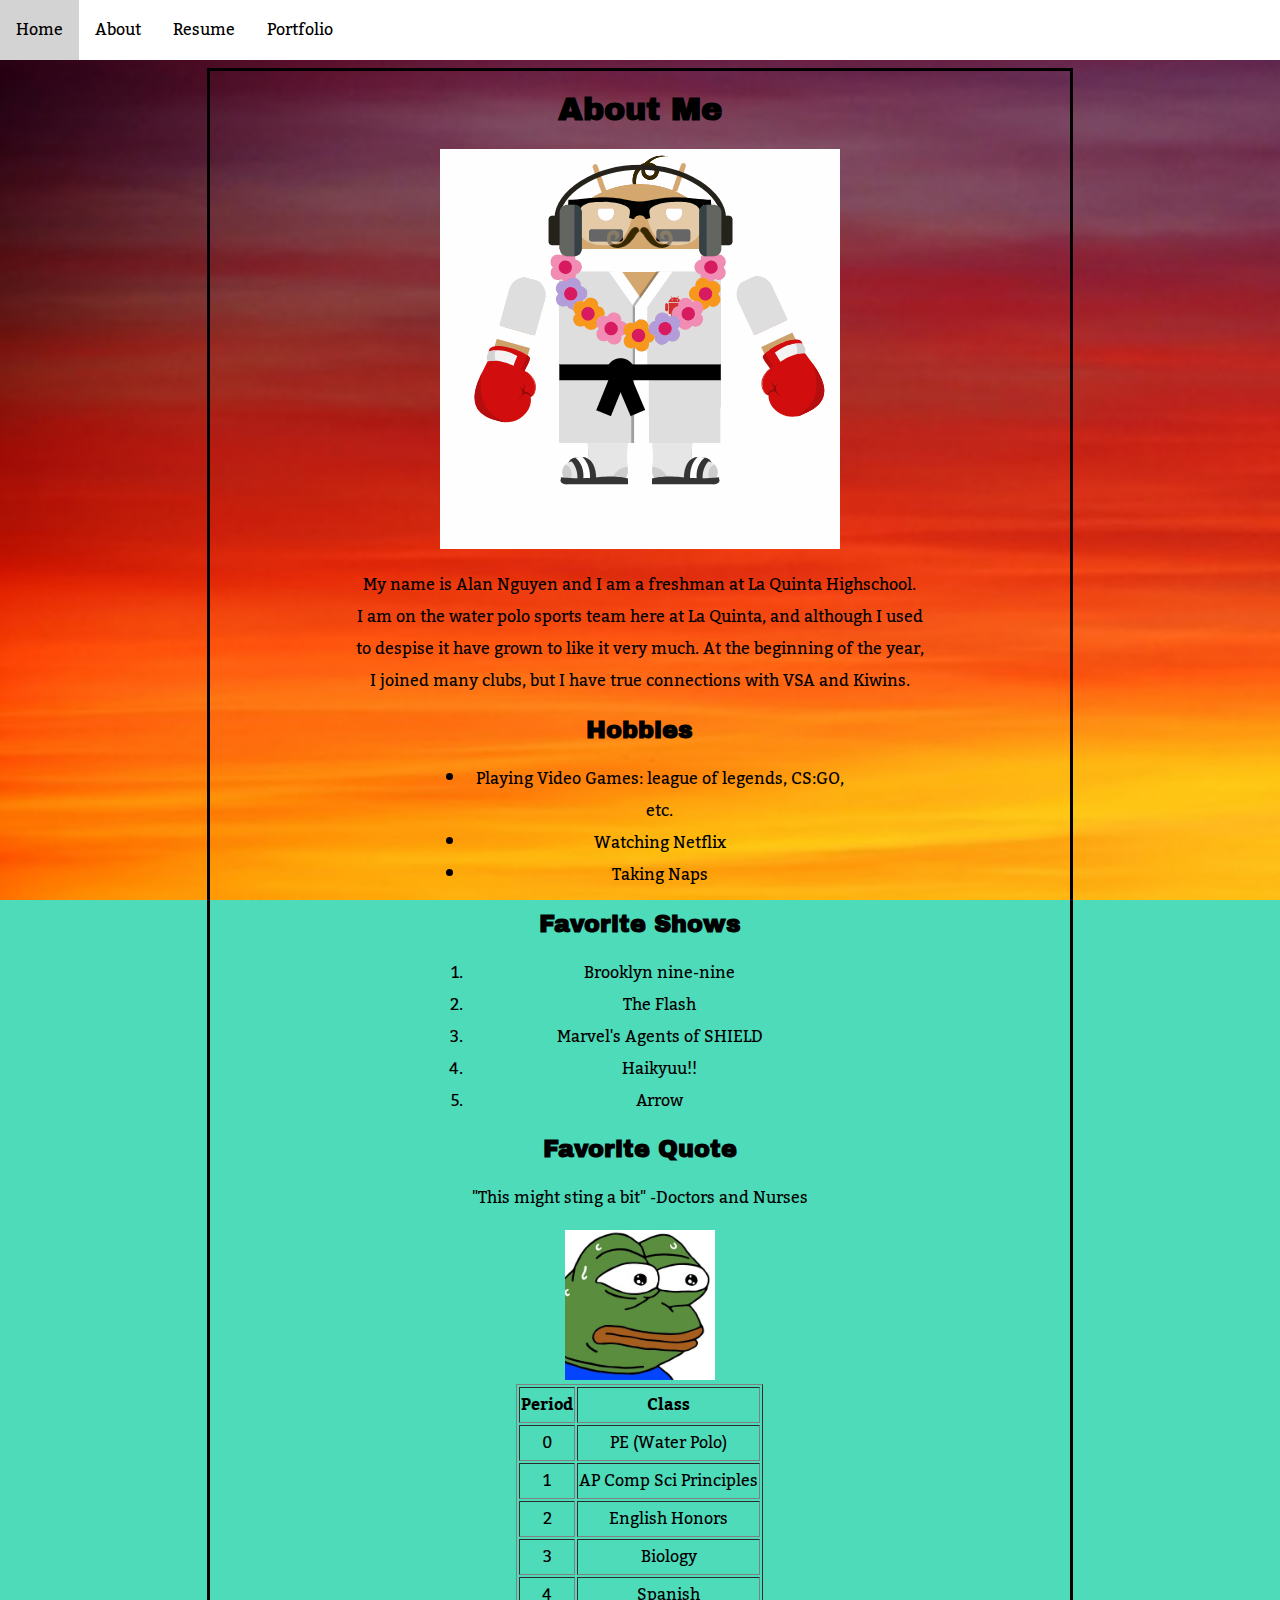
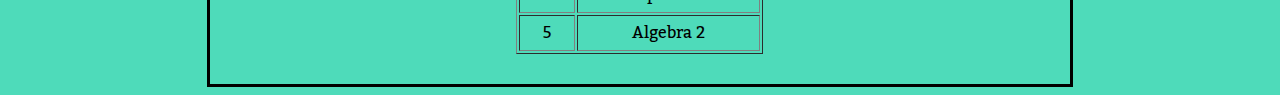
==== about.html @ adad2dd9 "Initial commit" ====
<!doctype html>
<html>
    <head>
        <meta charset = "uft-g">
        <title>About</title>
        <link href="style.css" rel="stylesheet" type="text/css">
        <link href="https://fonts.googleapis.com/css?family=Archivo+Black|Kadwa" rel="stylesheet">
    </head>
    <body>
        <ul id="nav"><!--This is a comment. ul stands for unordered list-->
            <li><a href = "index.html">Home</a></li><!--li stands for list item-->
            <li><a href = "about.html">About</a></li>
            <li><a href = "resume.html">Resume</a></li>
            <li><a href = "portfolio.html">Portfolio</a></li>
        </ul>
        <div id="content">
        <h1>About Me</h1>
        <img src = "Alan.gif">
        <p>
        My name is Alan Nguyen and I am a freshman at La Quinta Highschool.<br>I
        am on the water polo sports team here at La Quinta, and although I used<br>
        to despise it have grown to like it very much. At the beginning of the year,<br>
        I joined many clubs, but I have true connections with VSA and Kiwins.
        </p>
        <h2>Hobbies</h2>
        <ul>
            <li>Playing Video Games: league of legends, CS:GO, etc.</li>
            <li>Watching Netflix</li>
            <li>Taking Naps</li>
        </ul>
        <h2>Favorite Shows</h2>
        <ol>
            <li>Brooklyn nine-nine</li>
            <li>The Flash</li>
            <li>Marvel's Agents of SHIELD</li>
            <li>Haikyuu!!</li>
            <li>Arrow</li>
        </ol>
        <h2>Favorite Quote</h2>
        <p>"This might sting a bit" -Doctors and Nurses</p>
        <img src = "MONKA S.png" width=150 height =150>
        <table border="1">
            <tr><!--table row of headings -->
                <th>Period</th>
                <th>Class</th>
            </tr>
            <tr>
                <td>0</td>
                <td>PE (Water Polo)</td>
            </tr>
            <tr>
                <td>1</td>
                <td>AP Comp Sci Principles</td>
            </tr>
            <tr>
                <td>2</td>
                <td>English Honors</td>
            </tr>
            <tr>
                <td>3</td>
                <td>Biology</td>
            </tr>
            <tr>
                <td>4</td>
                <td>Spanish</td>
            </tr>
            <tr>
                <td>5</td>
                <td>Algebra 2</td>
            </tr>
        </table>
        </div>
    </body>
</html>
---- style.css ----
body {
    background-color: rgb(78, 219, 186); 
    background-image: url("background.jpg");
    background-repeat:no-repeat;
    background-size:cover;
    background-attachment:fixed;
}
h1,h2,h3,h4 {
    font-family: 'Archivo Black', sans-serif;
}

li,p,table {
    font-family: 'Kadwa', serif;
}

#nav li {
    float:left;
}

#nav {
    list-style-type:none;
    margin:-8px;
    padding:0;
    overflow:hidden;
    background-color:white;
}

#nav li a {
    display:block;
    text-align:center;
    padding:14px 16px;
    text-decoration:none;
    color:black;
}

#nav li a:hover{
    background-color:lightgrey;
}

#content{
    border-color:black;
    border-style:solid;
    width:68%;
    margin-left:auto;
    margin-right:auto;
    margin-top:16px;
    text-align:center;
    padding-bottom:30px;
    background-color: rgba(255,255,255,0);
}
table {
    margin:auto;
}

#content ul, #content ol {
    width:45%;
    margin:auto;
}
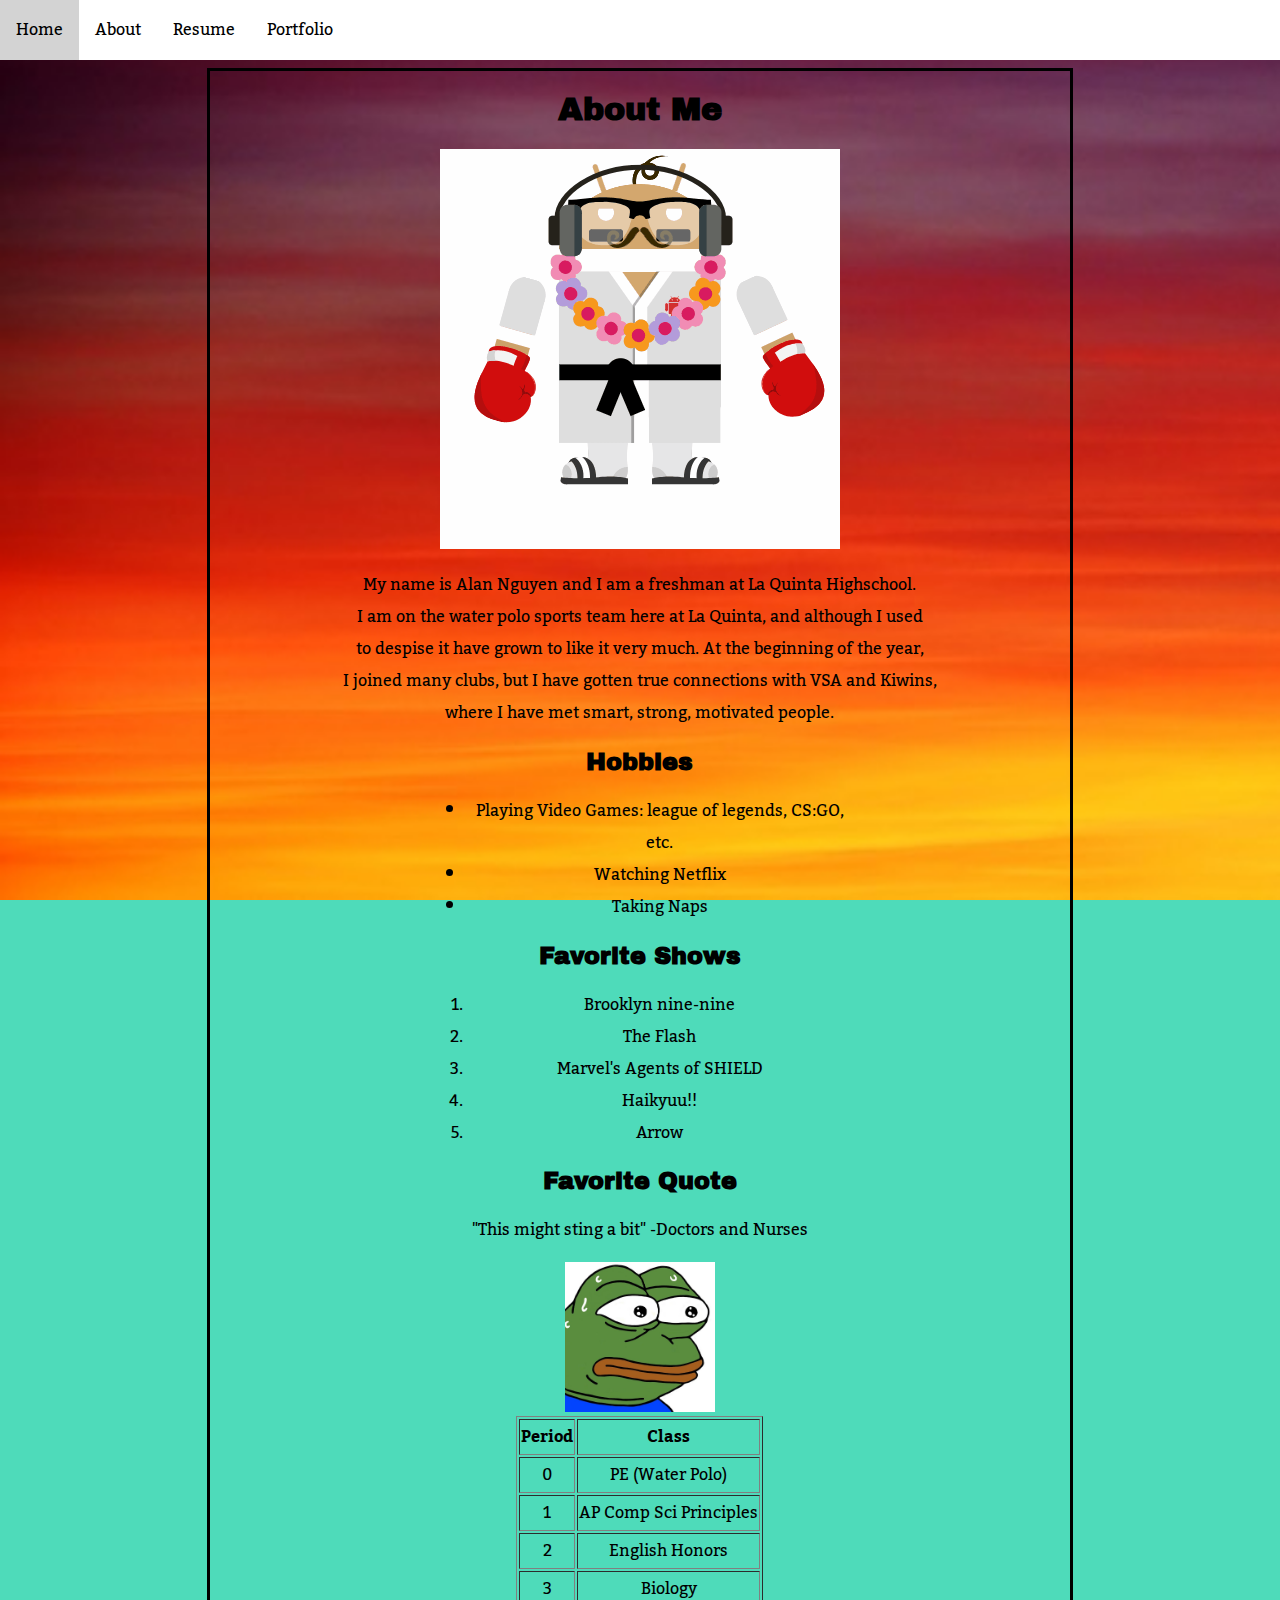
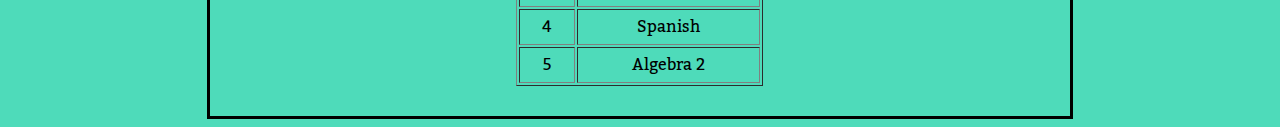
==== commit 3bd7f62c: "commit" ====
--- a/about.html
+++ b/about.html
@@ -20,7 +20,8 @@
         My name is Alan Nguyen and I am a freshman at La Quinta Highschool.<br>I
         am on the water polo sports team here at La Quinta, and although I used<br>
         to despise it have grown to like it very much. At the beginning of the year,<br>
-        I joined many clubs, but I have true connections with VSA and Kiwins.
+        I joined many clubs, but I have gotten true connections with VSA and Kiwins, <br>
+        where I have met smart, strong, motivated people.
         </p>
         <h2>Hobbies</h2>
         <ul>
